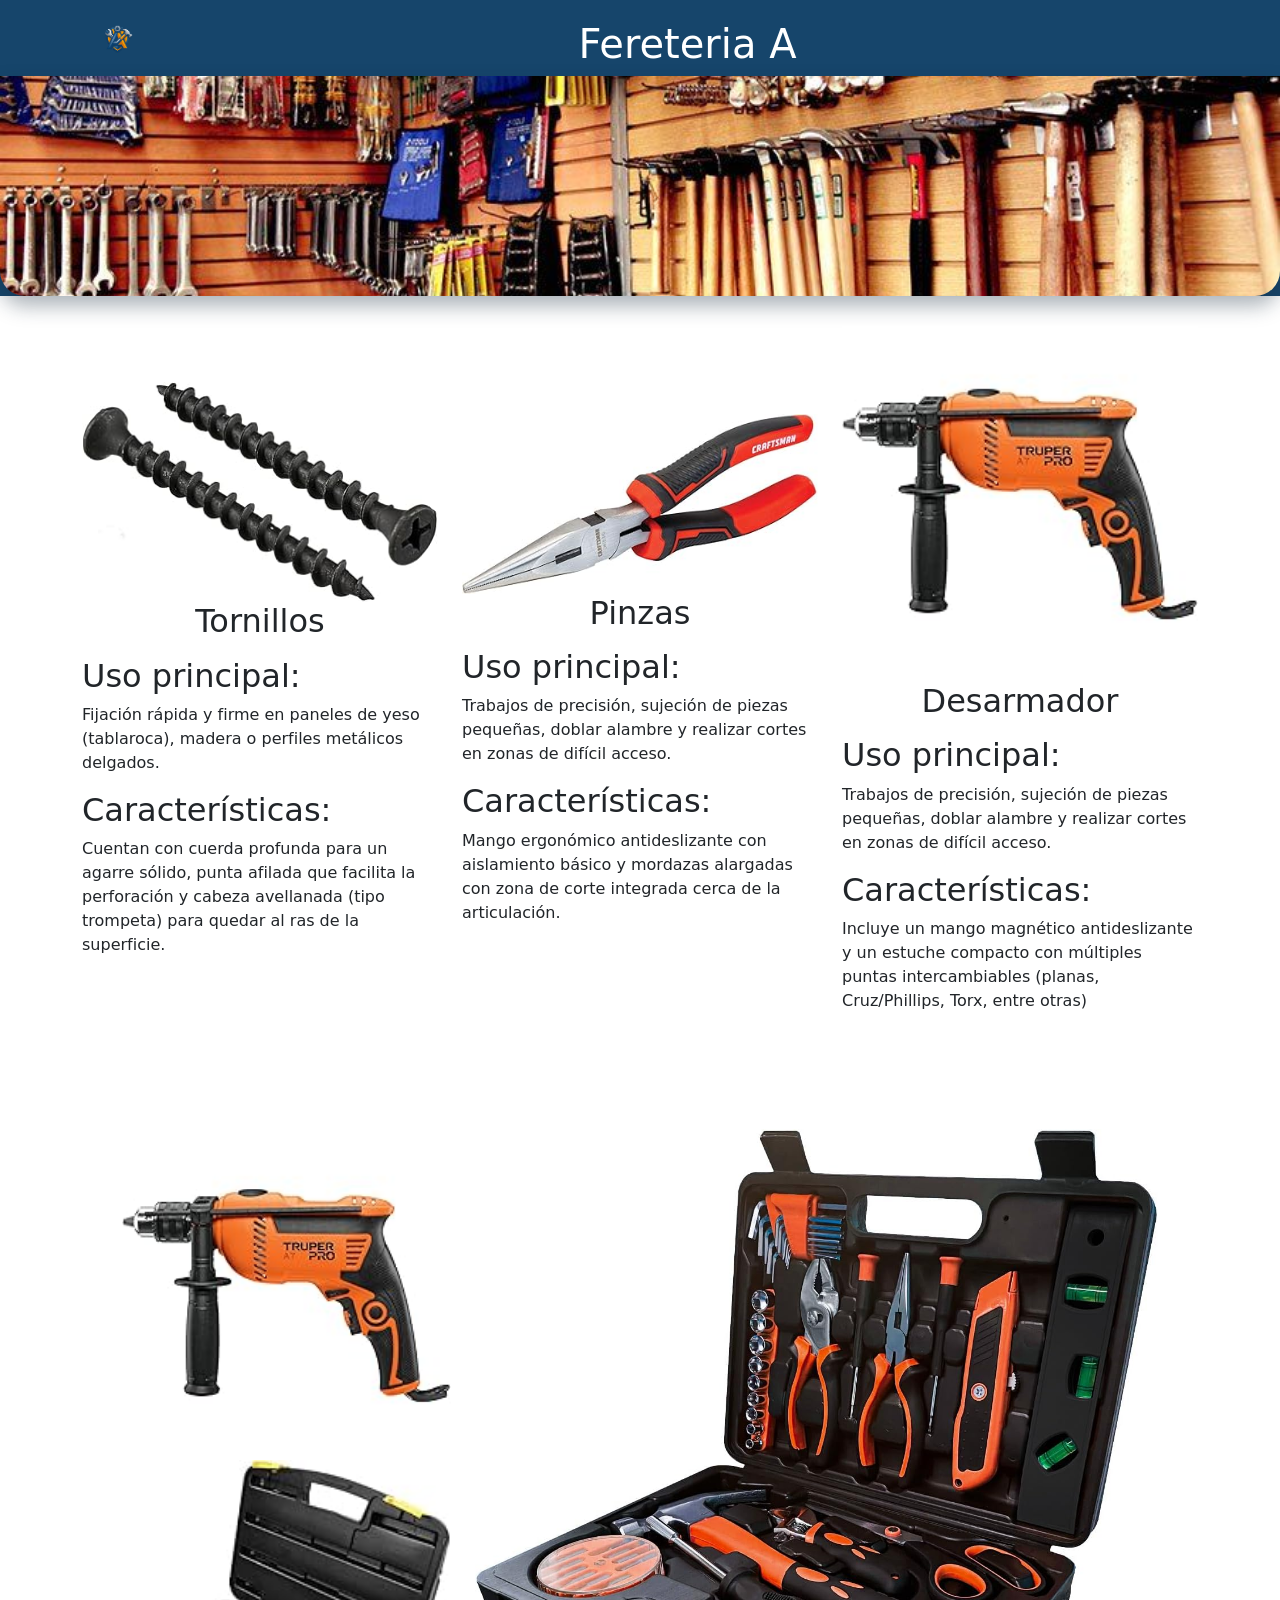
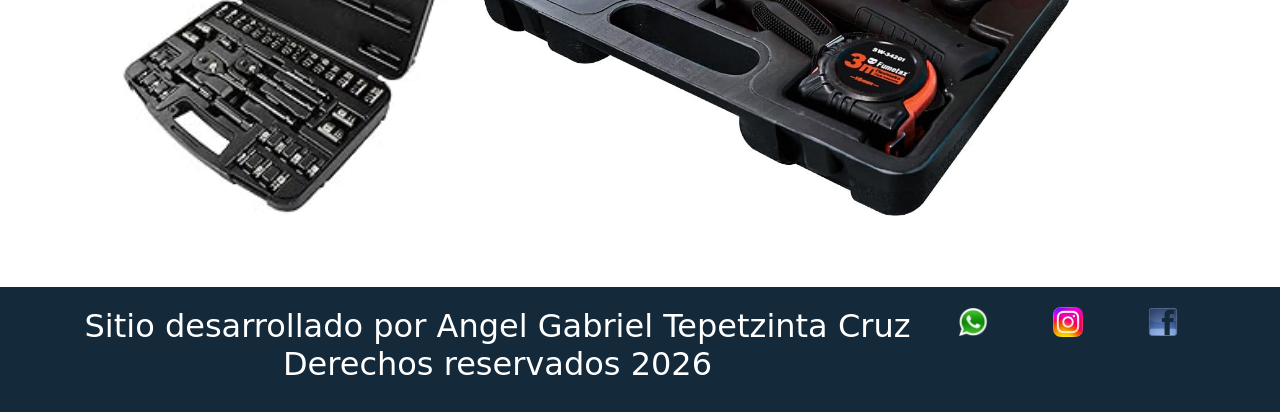
==== index.html @ 55710dfd "first commit" ====
<!DOCTYPE html>
<html lang="es">
<head>
    <meta charset="UTF-8">
    <meta name="viewport" content="width=device-width, initial-scale=1.0">
    <title>fereteria A</title>
    <link rel="stylesheet" href="css/style.css">
    <link href="https://cdn.jsdelivr.net/npm/bootstrap@5.3.8/dist/css/bootstrap.min.css" rel="stylesheet" integrity="sha384-sRIl4kxILFvY47J16cr9ZwB07vP4J8+LH7qKQnuqkuIAvNWLzeN8tE5YBujZqJLB" crossorigin="anonymous">
</head>
<body>
    <header>
        <div class="container text-center">
            <div class="row align-items-start">
                <div class="col-1">
                    <img src="image/Gemini_Generated_Image_ny2ygany2ygany2y-removebg-preview.png" alt="Logo" class="logo">
                </div>
                <div class="col-11">
                    <h1>Fereteria A</h1>
                </div>
            </div>
        </div>
        <img src="image/6d629f593d9b985ba4139c0b96dd9da2.jpg" alt="fondo" class="fondo_encabezado">
    </header>
    <section id="bloque_1">
        <div class="container text-center">
            <div class="row align-items-center alineado">
                <div class="col-4" >
                    <div class="row">
                        <img src="image/41BVGnKOycL._AC_UY218_.jpg" alt="tornillos" >
                    </div>
                    <div class="row h4">
                        <h2>Tornillos</h2>
                    </div>
                    <div class="row letra">
                        <h2>Uso principal:</h2>                        
                        <p>
                             Fijación rápida y firme en paneles de yeso (tablaroca), madera o perfiles metálicos delgados.
                        </p>
                        <h2>Características:</h2>
                        <p>
                            Cuentan con cuerda profunda para un agarre sólido, punta afilada que facilita la perforación y cabeza avellanada (tipo trompeta) para quedar al ras de la superficie.
                        </p>
                    </div>
                </div>
                <div class="col-4">
                     <div class="row">
                        <img src="image/61o3iWa5gnL._AC_UY218_.jpg" alt="pinzas" >
                    </div>
                    <div class="row h4">
                        <h2>Pinzas</h2>
                    </div>
                    <div class="row letra" >
                        <h2>Uso principal:</h2>
                        <p>
                            Trabajos de precisión, sujeción de piezas pequeñas, doblar alambre y realizar cortes en zonas de difícil acceso.     
                        </p>
                        <h2>Características:</h2>
                        <p>
                            Mango ergonómico antideslizante con aislamiento básico y mordazas alargadas con zona de corte integrada cerca de la articulación.
                        </p>
                    </div>
                </div>
                <div class="col-4">
                     <div class="row">
                        <img src="image/61E6PPs23iL._AC_UL232_SR232,232_.jpg" alt="desarmador" >
                    </div>
                    <div class="row h4">
                        <h2>Desarmador</h2>
                    </div>
                    <div class="row letra" >
                        <h2>Uso principal:</h2>
                        <p>
                            Trabajos de precisión, sujeción de piezas pequeñas, doblar alambre y realizar cortes en zonas de difícil acceso.    
                        </p>
                        <h2>Características:</h2>
                        <p>
                             Incluye un mango magnético antideslizante y un estuche compacto con múltiples puntas intercambiables (planas, Cruz/Phillips, Torx, entre otras)
                        </p>
                    </div>
                </div>
            </div>
        </div>


    </section>
    <section id="bloque_2">
        <div class="container text-center">
            <div class="row align-items-center" style="padding: 40px;">
                <div class="col-4">
                    <div class="row">
                        <img src="image/61E6PPs23iL._AC_UL232_SR232,232_.jpg" alt="taladro" class="escala">
                    </div>
                    <div class="row">
                        <img src="image/61i1iVxAQeL._AC_UY218_.jpg" alt="kit" class="escala">
                    </div>
                </div>
                <div class="col-8">
                    <div class="row">
                        <img src="image/71J5YR8h9DL._AC_SY300_SX300_QL70_ML2_.jpg" alt="kit" class="escala">
                    </div>
                </div>
            </div>
        </div>
    </section>
    <footer class="pie">
        <div class="container text-center">
            <div class="row align-items-start">
                <div class="col-9" >
                    <h2>Sitio desarrollado por Angel Gabriel Tepetzinta Cruz Derechos reservados 2026</h2>
                </div>
                <div class="col-1">
                    <a href="https://wa.me/1234567890" target="_blank">
                        <img src="image/cosmos_1355080033-removebg-preview.png" alt="whatsapp" class="logos">
                    </a>
                </div>
                <div class="col-1">
                    <a href="https://www.instagram.com" target="_blank">
                        <img src="image/cosmos_1522768451-removebg-preview.png" alt="instagram" class="logos">
                    </a>
                </div>
                <div class="col-1">
                    <a href="https://www.facebook.com" target="_blank">
                        <img src="image/cosmos_836917702-removebg-preview.png" alt="facebook" class="logos">
                    </a>
                </div>
            </div>
        </div>
    </footer>
    <script src="https://cdn.jsdelivr.net/npm/bootstrap@5.3.8/dist/js/bootstrap.bundle.min.js" integrity="sha384-FKyoEForCGlyvwx9Hj09JcYn3nv7wiPVlz7YYwJrWVcXK/BmnVDxM+D2scQbITxI" crossorigin="anonymous"></script>
</body>
</html>
---- css/style.css ----
body {
    font-family: Arial, sans-serif;
    background-color: #f4f7fb;
    color: #16456b;
}

header {
    background-color: #16456b;
    color: white;
    padding: 20px 0 0;
}

.aliniado {
    text-align: center;
}

.logo {
    width: 100px;
    max-width: 100%;
    object-fit: contain;
}

.fondo_encabezado {
    width: 100%;
    height: 220px;
    object-fit: cover;
    display: block;
    border-radius: 0 0 25px 25px;
    box-shadow: 0 10px 20px rgba(20, 41, 58, 0.35);
}

.escala {
    width: 100%;
    border-radius: 18px;
}

.letra {
    font-size: medium;
    text-align: left;
}

.orden {
    justify-content: center;
}

.pie {
    background-color: #14293A;
    color: white;
    padding: 20px;
}

.logos {
    width: 30px;
    height: 30px;
}

section {
    padding: 30px 0;
}

h2 {
    margin-top: 15px;
}
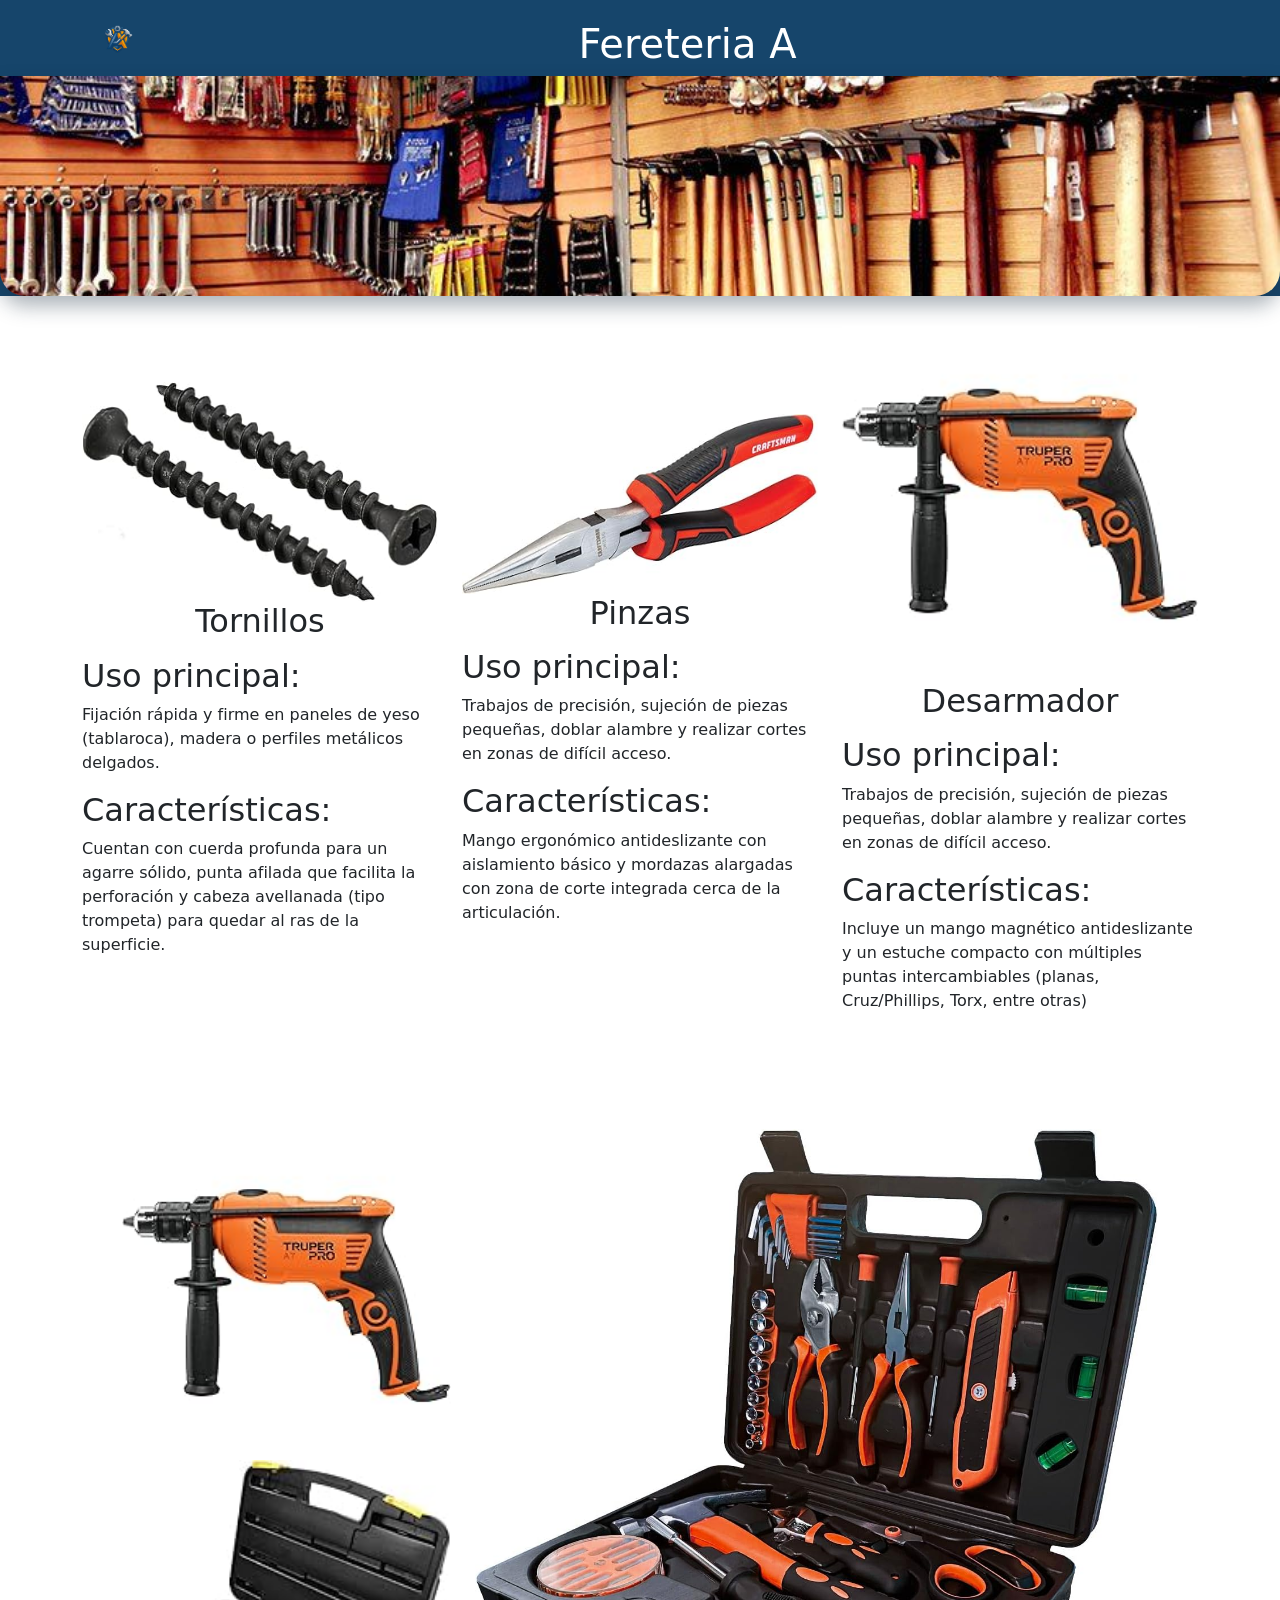
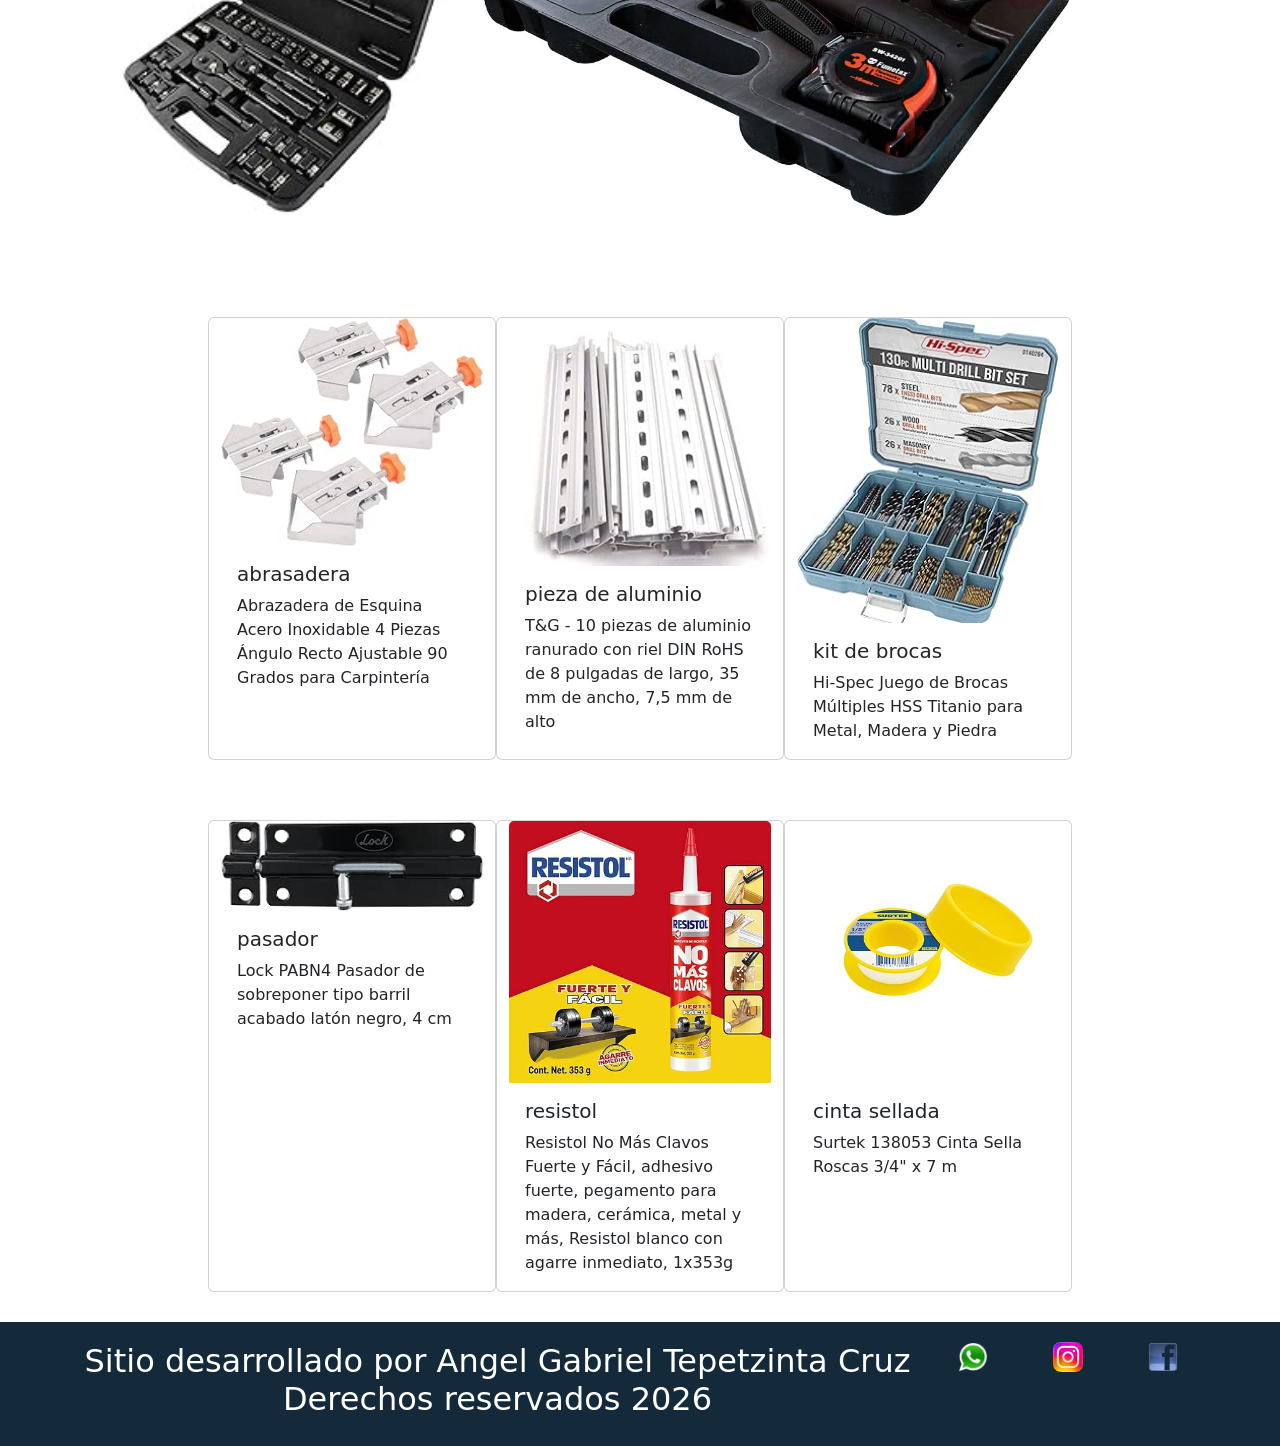
==== commit 9f05a333: "cards" ====
--- a/index.html
+++ b/index.html
@@ -102,6 +102,52 @@
             </div>
         </div>
     </section>
+    <section class="row justify-content-center">
+        <div class="card col-md4" style="width: 18rem;">
+            <img src="image/abrasadera.jpg" class="card-img-top" alt="...">
+            <div class="card-body">
+                <h5 class="card-title">abrasadera</h5>
+                <p class="card-text">Abrazadera de Esquina Acero Inoxidable 4 Piezas Ángulo Recto Ajustable 90 Grados para Carpintería</p>
+            </div>
+        </div>
+        <div class="card col-md4" style="width: 18rem;">
+            <img src="image/aluminio.jpg" class="card-img-top" alt="...">
+            <div class="card-body">
+                <h5 class="card-title">pieza de aluminio</h5>
+                <p class="card-text">T&G - 10 piezas de aluminio ranurado con riel DIN RoHS de 8 pulgadas de largo, 35 mm de ancho, 7,5 mm de alto</p>
+            </div>
+        </div>
+        <div class="card col-md4" style="width: 18rem;">
+            <img src="image/brocas.jpg" class="card-img-top" alt="...">
+            <div class="card-body">
+                <h5 class="card-title">kit de brocas</h5>
+                <p class="card-text">Hi-Spec Juego de Brocas Múltiples HSS Titanio para Metal, Madera y Piedra</p>
+
+        </div>
+    </section>
+    <section class="row justify-content-center ">
+        <div class="card col-md4" style="width: 18rem;">
+            <img src="image/pasador.jpg" class="card-img-top" alt="...">
+            <div class="card-body">
+                <h5 class="card-title">pasador</h5>
+                <p class="card-text">Lock PABN4 Pasador de sobreponer tipo barril acabado latón negro, 4 cm</p>
+            </div>
+        </div>
+        <div class="card col-md4" style="width: 18rem;">
+            <img src="image/resistol.jpg" class="card-img-top" alt="...">
+            <div class="card-body">
+                <h5 class="card-title">resistol</h5>
+                <p class="card-text">Resistol No Más Clavos Fuerte y Fácil, adhesivo fuerte, pegamento para madera, cerámica, metal y más, Resistol blanco con agarre inmediato, 1x353g</p>
+            </div>
+        </div>
+        <div class="card col-md4" style="width: 18rem;">
+            <img src="image/sellador.jpg" class="card-img-top" alt="...">
+            <div class="card-body">
+                <h5 class="card-title">cinta sellada</h5>
+                <p class="card-text">Surtek 138053 Cinta Sella Roscas 3/4" x 7 m</p>
+            </div>
+        </div>
+    </section>
     <footer class="pie">
         <div class="container text-center">
             <div class="row align-items-start">
--- a/css/style.css
+++ b/css/style.css
@@ -55,7 +55,7 @@
 }
 
 section {
-    padding: 30px 0;
+    padding: 30px;
 }
 
 h2 {
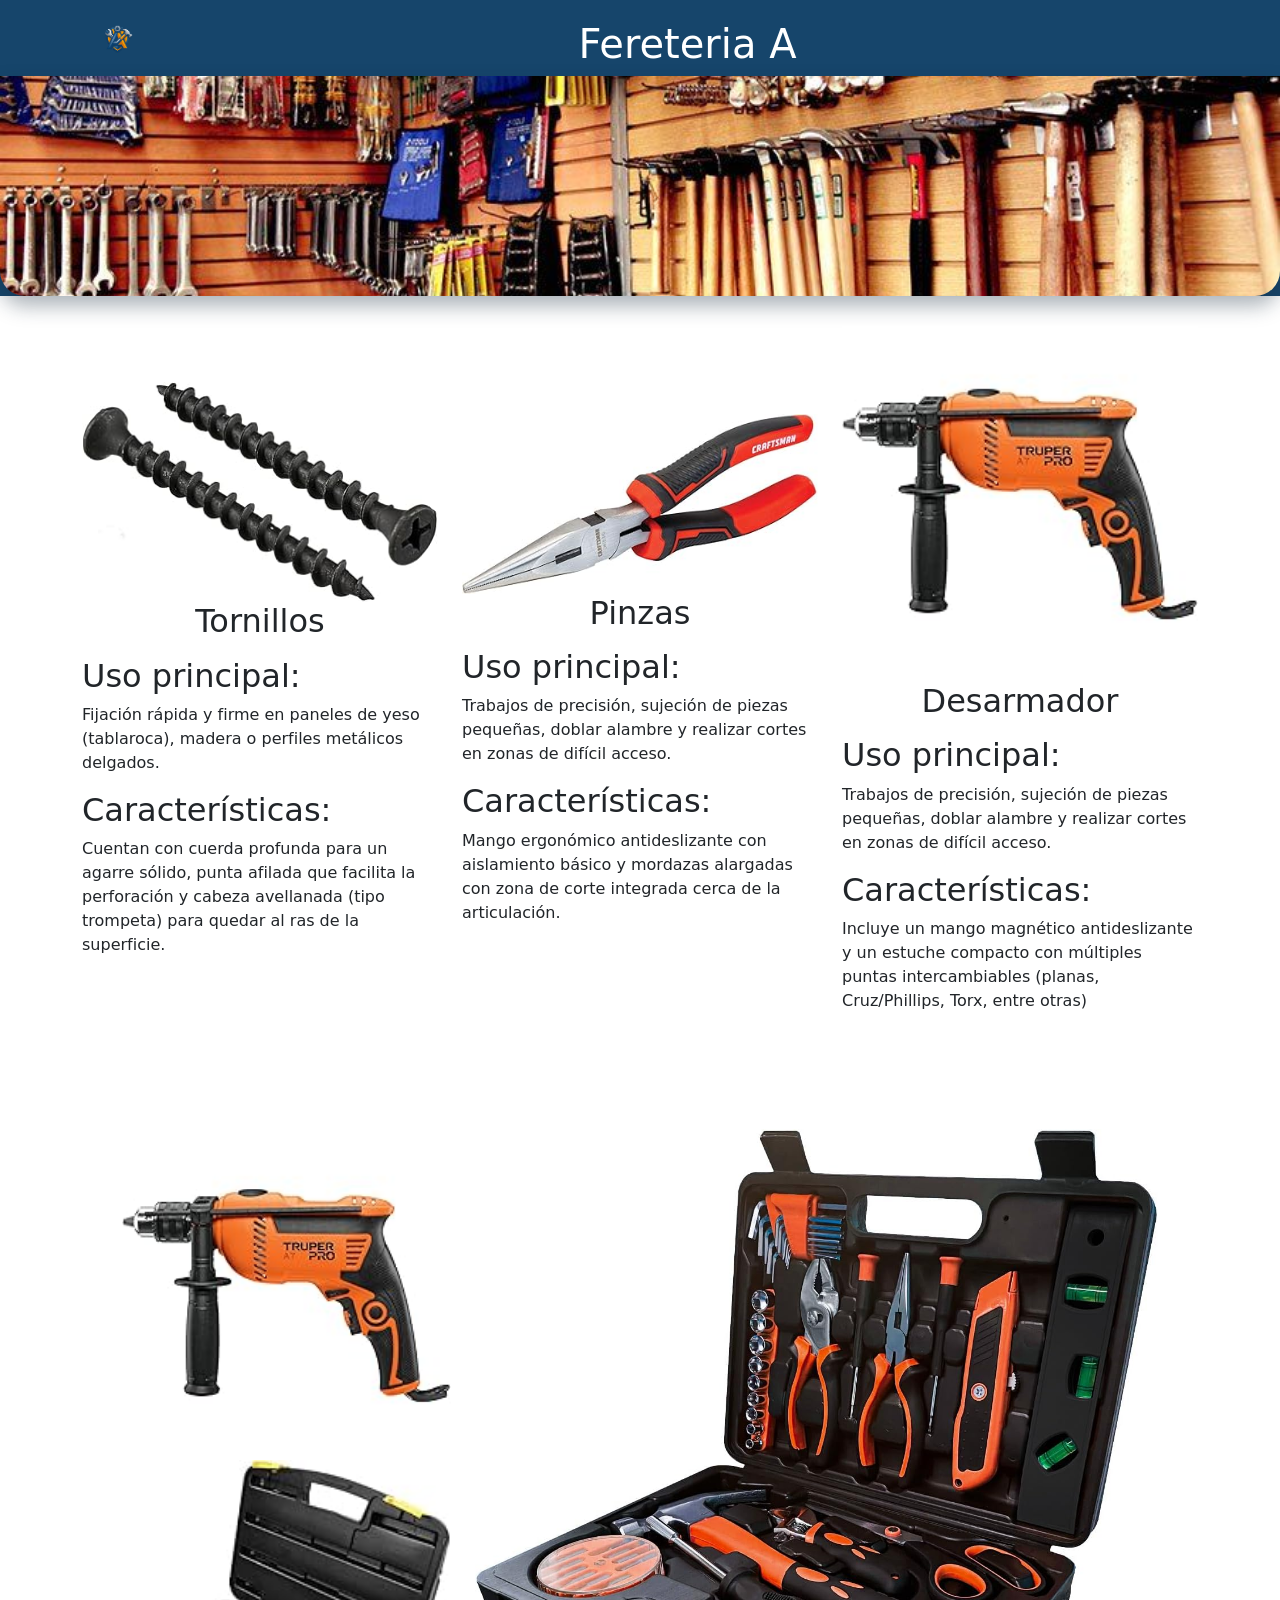
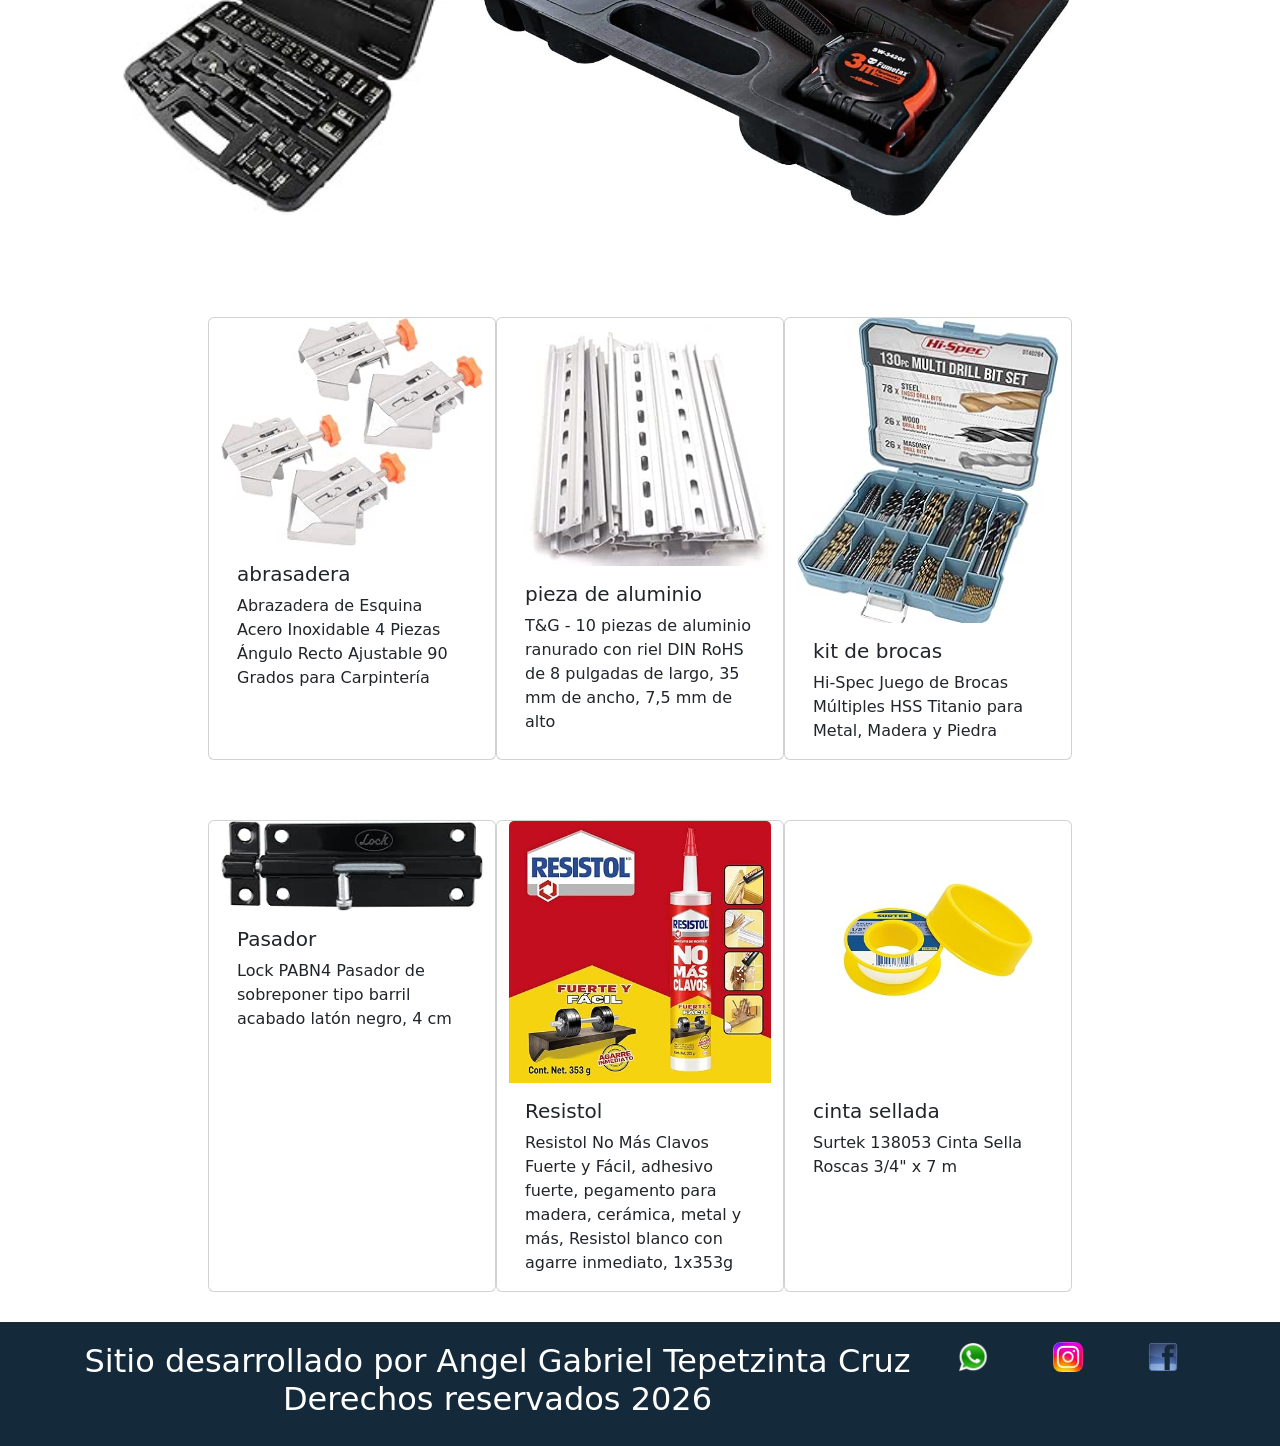
==== commit bad5664a: "prueba" ====
--- a/index.html
+++ b/index.html
@@ -129,14 +129,14 @@
         <div class="card col-md4" style="width: 18rem;">
             <img src="image/pasador.jpg" class="card-img-top" alt="...">
             <div class="card-body">
-                <h5 class="card-title">pasador</h5>
+                <h5 class="card-title">Pasador</h5>
                 <p class="card-text">Lock PABN4 Pasador de sobreponer tipo barril acabado latón negro, 4 cm</p>
             </div>
         </div>
         <div class="card col-md4" style="width: 18rem;">
             <img src="image/resistol.jpg" class="card-img-top" alt="...">
             <div class="card-body">
-                <h5 class="card-title">resistol</h5>
+                <h5 class="card-title">Resistol</h5>
                 <p class="card-text">Resistol No Más Clavos Fuerte y Fácil, adhesivo fuerte, pegamento para madera, cerámica, metal y más, Resistol blanco con agarre inmediato, 1x353g</p>
             </div>
         </div>
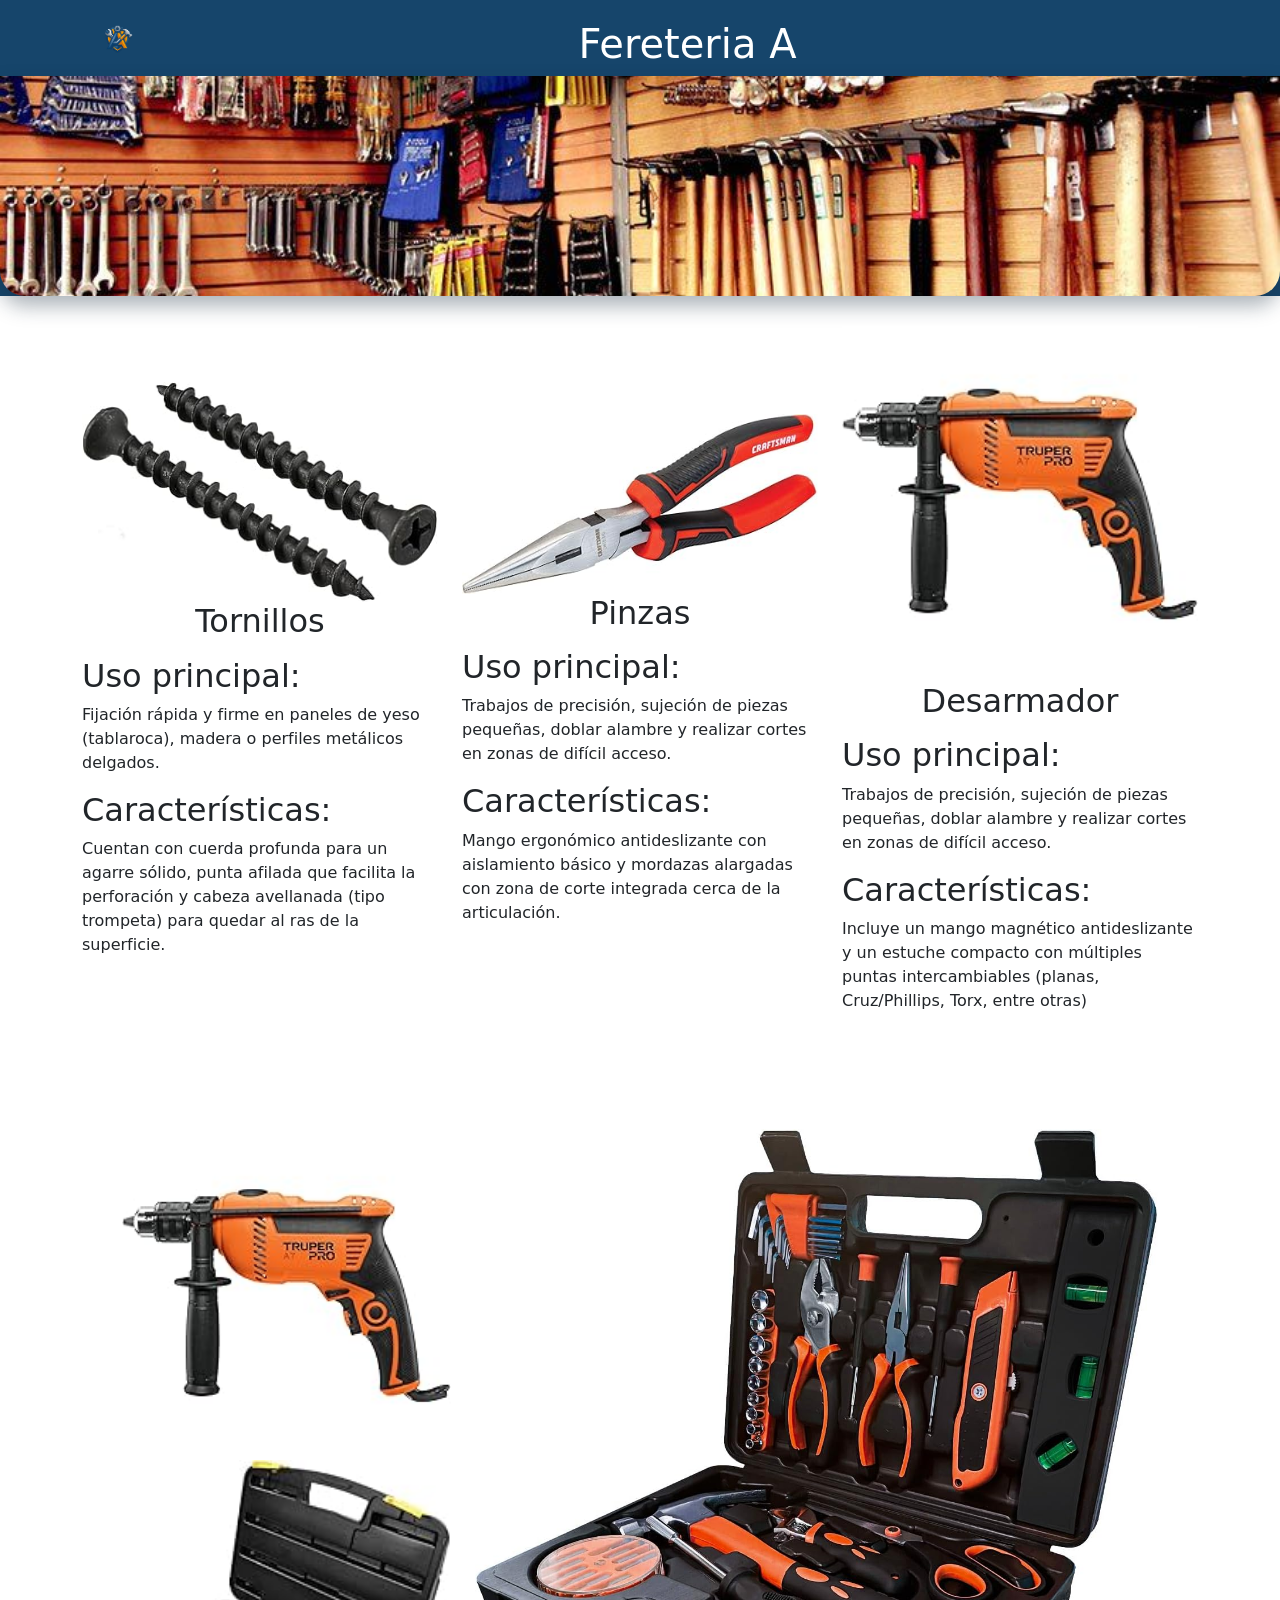
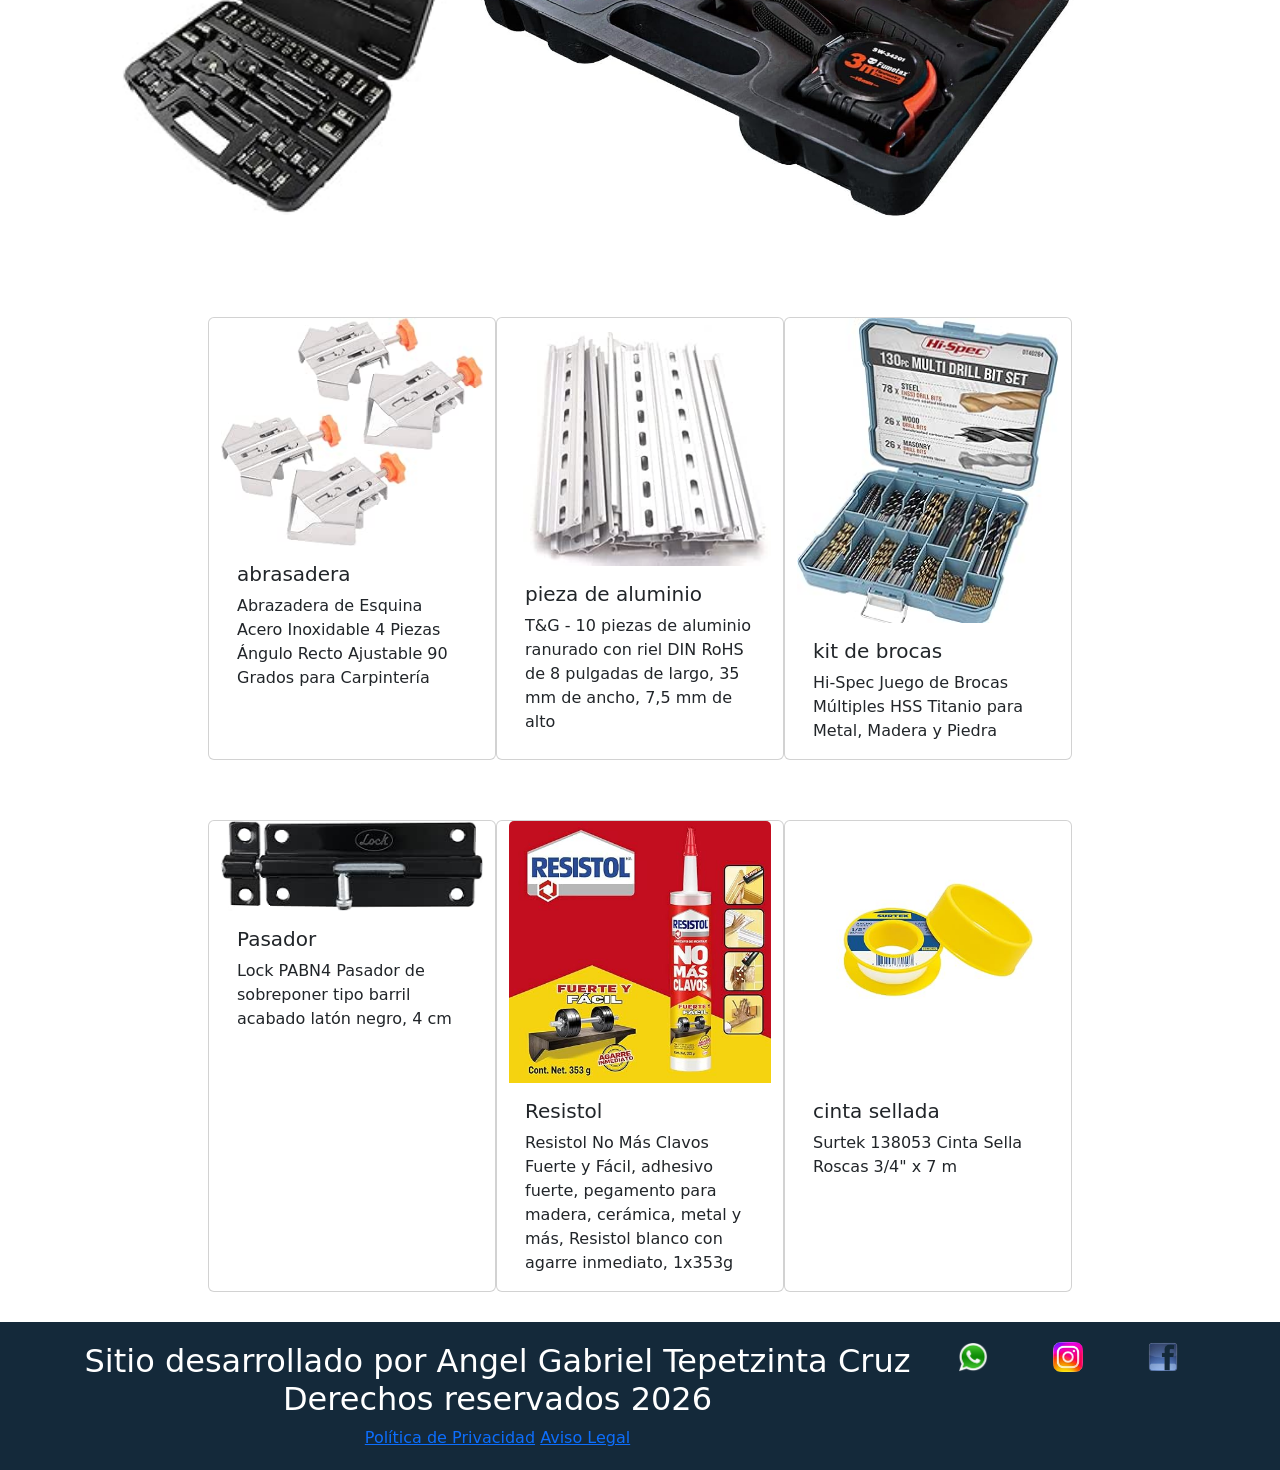
==== commit 7479b158: "docs" ====
--- a/index.html
+++ b/index.html
@@ -153,6 +153,8 @@
             <div class="row align-items-start">
                 <div class="col-9" >
                     <h2>Sitio desarrollado por Angel Gabriel Tepetzinta Cruz Derechos reservados 2026</h2>
+                    <a href="docs/politicaPrivacidad.pdf" target="_blank">Política de Privacidad</a>
+                    <a href="docs/avisoLegal.pdf" target="_blank">Aviso Legal</a>
                 </div>
                 <div class="col-1">
                     <a href="https://wa.me/1234567890" target="_blank">
